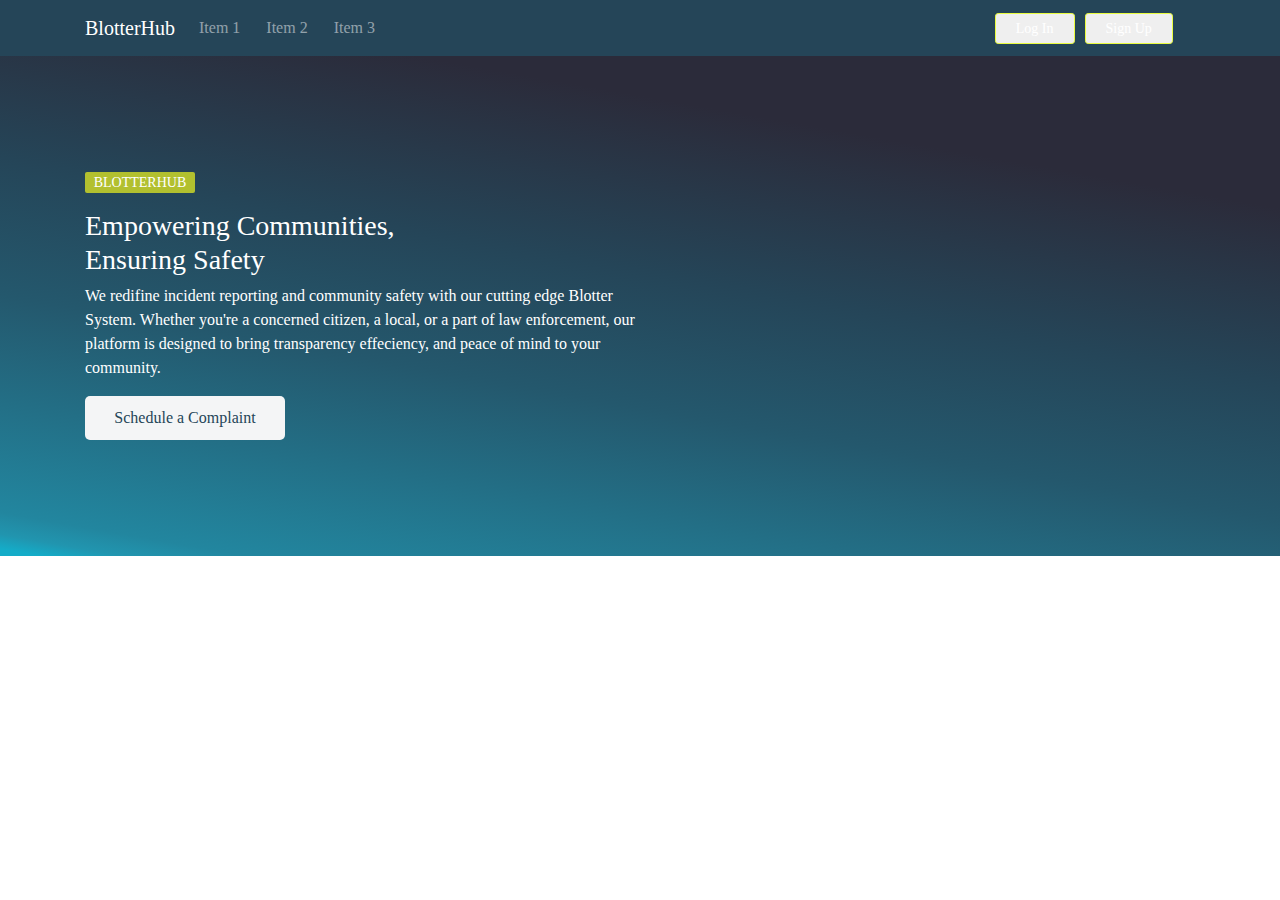
==== MP2/index.html @ ee9c24fa "Add files via upload" ====
<!DOCTYPE html>
<html lang="en">
<head>
    <meta charset="UTF-8">
    <meta name="viewport" content="width=device-width, initial-scale=1.0">
    <link rel="stylesheet" href="style.css">
    <title>BlotterHub</title>   

    <link href="https://cdn.jsdelivr.net/npm/bootstrap@5.3.2/dist/css/bootstrap.min.css" rel="stylesheet" integrity="sha384-T3c6CoIi6uLrA9TneNEoa7RxnatzjcDSCmG1MXxSR1GAsXEV/Dwwykc2MPK8M2HN" crossorigin="anonymous">
    <link rel="stylesheet" href="https://cdn.jsdelivr.net/npm/bootstrap-icons@1.11.1/font/bootstrap-icons.css">

    <!-- 4.0 -->
    <link rel="stylesheet" href="https://cdn.jsdelivr.net/npm/bootstrap@4.0.0/dist/css/bootstrap.min.css" integrity="sha384-Gn5384xqQ1aoWXA+058RXPxPg6fy4IWvTNh0E263XmFcJlSAwiGgFAW/dAiS6JXm" crossorigin="anonymous">
    <!-- 4.0 -->
</head>
<body>

    <!-- 4.0 -->
    <script src="https://code.jquery.com/jquery-3.2.1.slim.min.js" integrity="sha384-KJ3o2DKtIkvYIK3UENzmM7KCkRr/rE9/Qpg6aAZGJwFDMVNA/GpGFF93hXpG5KkN" crossorigin="anonymous"></script>
    <script src="https://cdn.jsdelivr.net/npm/popper.js@1.12.9/dist/umd/popper.min.js" integrity="sha384-ApNbgh9B+Y1QKtv3Rn7W3mgPxhU9K/ScQsAP7hUibX39j7fakFPskvXusvfa0b4Q" crossorigin="anonymous"></script>
    <script src="https://cdn.jsdelivr.net/npm/bootstrap@4.0.0/dist/js/bootstrap.min.js" integrity="sha384-JZR6Spejh4U02d8jOt6vLEHfe/JQGiRRSQQxSfFWpi1MquVdAyjUar5+76PVCmYl" crossorigin="anonymous"></script>
    <!-- /4.0 -->
    
    <!-- Navigation Bar 4.0-->
    <div class="navbar navbar-expand-md navbar-dark">
        <div class="container">
            
            <a href="" class="navbar-brand">
                <span>BlotterHub</span>
            </a>

            <button class="navbar-toggler " type="button" data-toggle="collapse" data-target="#navItems">
                <span class="navbar-toggler-icon"></span>
            </button>

            <div class="collapse navbar-collapse" id="navItems" style="justify-content: left;">
                <ul class="navbar-nav" id="navElement1">
                    <li class="navbar-item">
                        <a href="" class="nav-link">Item 1</a>
                    </li>

                    <li class="navbar-item">
                        <a href="" class="nav-link">Item 2</a>
                    </li>

                    <li class="navbar-item">
                        <a href="" class="nav-link">Item 3</a>
                    </li>
                </ul>
            </div>

            <div class="collapse navbar-collapse" id="navItems" style="justify-content: right; margin-right: 2%;">
                <ul class="navbar-nav" id="navElement2">
                    <li class="navbar-item">
                        <button class="btn btn-sm" id="login">Log In</button>
                    </li>

                    <li class="navbar-item">
                        <button class="btn btn-sm" id="signup">Sign Up</button>
                    </li>
                </ul>
            </div>

        </div>
    </div>
    <!-- /Navigation Bar -->

    <div class="container-fluid">
        <div class="container" id="Container1">

            <div class="parent" id="c1Parent1">

                <p id="miniIcon">BLOTTERHUB</p>
                <h3>Empowering Communities, <br> Ensuring Safety</h3>
                <p style="width: 100%;">We redifine incident reporting and community safety with our cutting edge Blotter System. Whether you're a concerned citizen, a local, or a part of law enforcement, our platform is designed to bring transparency effeciency, and peace of mind to your community.</p>
                <button id="schedule">Schedule a Complaint</button>

            </div>

            <div class="parent" id="c1Parent2">
                <div class="Image" style="width: 100%; height: 100%; background-image:url(/Images/GuyUsingLaptop.jpg) aliceblue; padding: 20px;"> 
                </div>
            </div>

        </div>
    </div>

</body>
</html>
---- MP2/style.css ----
@font-face {
    font-family: avenir;
    src: url(/Fonts/nunito/Nunito-Regular.ttf);
}

*{
    font-family: avenir;
    color: white;
}

.navbar{
    background-color: #254558 ;
    padding-left: 20%;
    padding-right: 10px;
}

.navbar-toggler-icon{
    color: aqua;
}

#navElement1{
    gap: 10px;
}

#navElement2{
    gap: 10px;
}#login{
    color: white;
    transition: 0.3s;
    padding-left: 20px;
    padding-right: 20px;
    border-style: solid;
    border-width: 1.5px;
    border-color: #eafc40;
}#login:hover{
    background-color: #eafc40;
    color: black;
}#signup{
    color: white;
    transition: 0.3s;
    padding-left: 20px;
    padding-right: 20px;
    border-style: solid;
    border-width: 1.5px;
    border-color: #eafc40;
}#signup:hover{
    background-color: #eafc40;
    color: black;
}

/* Container1 */

.container-fluid{
    height: 500px;
    background: rgb(43,43,58);
    background: linear-gradient(190deg, rgba(43,43,58,1) 21%, rgba(37,69,88,1) 45%, rgba(36,88,109,1) 64%, rgba(34,134,159,1) 94%, rgba(33,149,175,1) 97%, rgba(33,149,175,1) 97%, rgba(20,172,200,1) 99%);
}

#Container1{
    height: 100%;
    display: grid;
    grid-template-columns: 2fr 2fr;
    grid-template-areas: "element1 element2";
}

#c1Parent1{
    grid-area: element1;
    
    display: flex;
    flex-direction: column;
    justify-content: center;

}#miniIcon{
    background-color: #b2c02f;
    width: 110px; color: #ffffff;
    text-align: center;
    border-radius: 2px;
    font-size: 14px;
}#schedule{
    width: 200px;
    padding: 10px;

    border-radius: 5px;
    border-style: none;
    background-color: #f4f5f6;
    color: #254558;

    transition: 0.3s;
}#schedule:hover{
    transform: scale(1.1);
}

#c1Parent2{
    grid-area: element2;

    display: flex;
    flex-direction: column;
    justify-content: center;
    align-items: center;

    padding: 50px;
    padding-right: 10px;
}.Image{
    border-radius: 10px;
    width: 100%; height: 100%; 
    
    background-image:url(/Images/GuyUsingLaptop.jpg);
    background-position: center;
    background-size: cover;
}
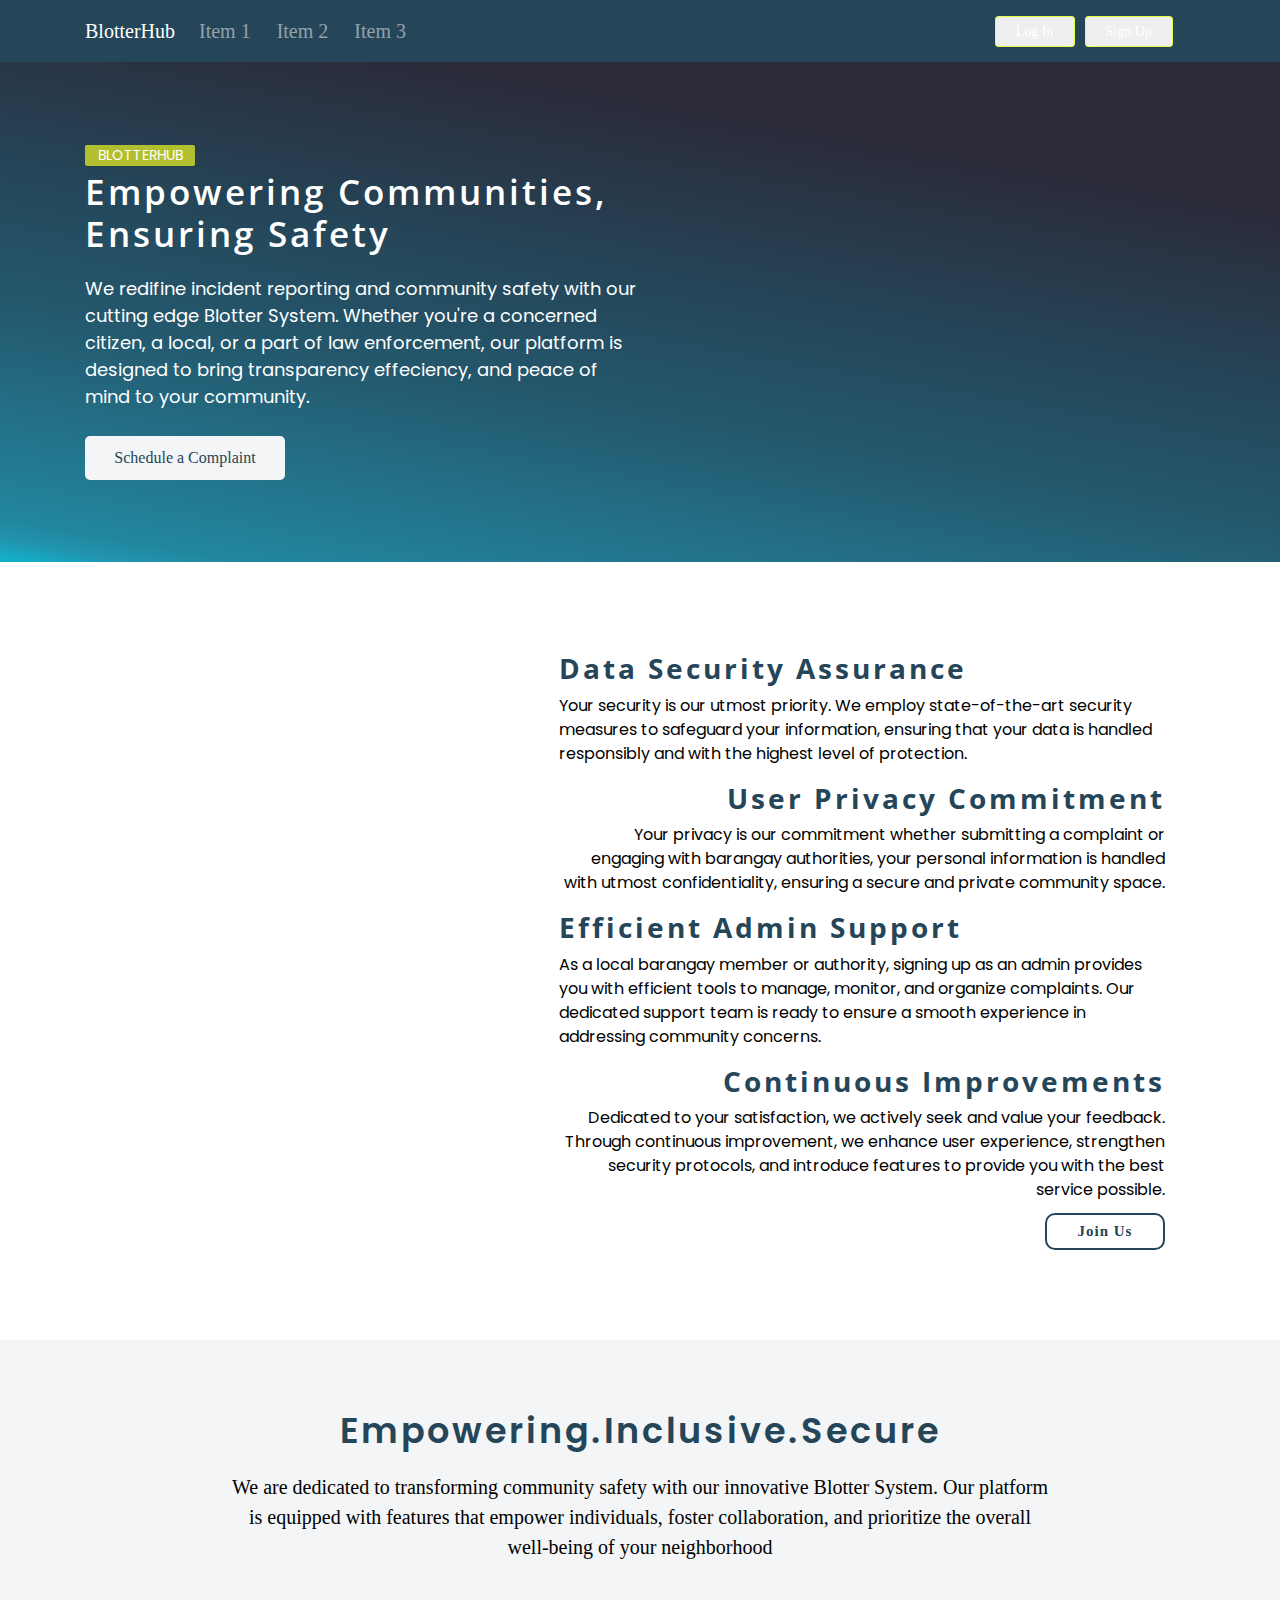
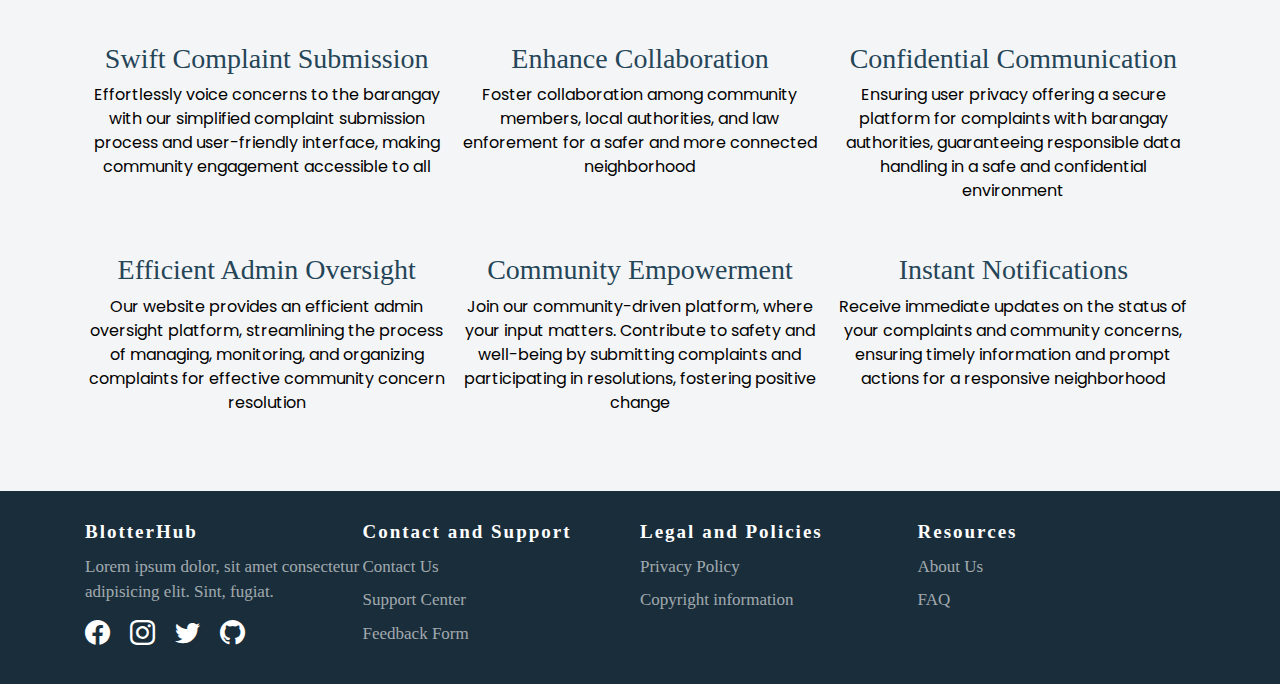
==== commit b017047e: "Add files via upload" ====
--- a/MP2/index.html
+++ b/MP2/index.html
@@ -4,14 +4,23 @@
     <meta charset="UTF-8">
     <meta name="viewport" content="width=device-width, initial-scale=1.0">
     <link rel="stylesheet" href="style.css">
+    <link rel="stylesheet" href="navBar.css">
     <title>BlotterHub</title>   
 
     <link href="https://cdn.jsdelivr.net/npm/bootstrap@5.3.2/dist/css/bootstrap.min.css" rel="stylesheet" integrity="sha384-T3c6CoIi6uLrA9TneNEoa7RxnatzjcDSCmG1MXxSR1GAsXEV/Dwwykc2MPK8M2HN" crossorigin="anonymous">
     <link rel="stylesheet" href="https://cdn.jsdelivr.net/npm/bootstrap-icons@1.11.1/font/bootstrap-icons.css">
+    <link rel="preconnect" href="https://fonts.googleapis.com">
+    <link rel="preconnect" href="https://fonts.gstatic.com" crossorigin>
+    <link href="https://fonts.googleapis.com/css2?family=Open+Sans&family=Overpass+Mono:wght@700&display=swap" rel="stylesheet">
+    <link rel="stylesheet" href="https://cdn.jsdelivr.net/npm/bootstrap-icons@1.11.2/font/bootstrap-icons.min.css">
 
     <!-- 4.0 -->
     <link rel="stylesheet" href="https://cdn.jsdelivr.net/npm/bootstrap@4.0.0/dist/css/bootstrap.min.css" integrity="sha384-Gn5384xqQ1aoWXA+058RXPxPg6fy4IWvTNh0E263XmFcJlSAwiGgFAW/dAiS6JXm" crossorigin="anonymous">
     <!-- 4.0 -->
+
+    <link rel="preconnect" href="https://fonts.googleapis.com">
+    <link rel="preconnect" href="https://fonts.gstatic.com" crossorigin>
+    <link href="https://fonts.googleapis.com/css2?family=Open+Sans&family=Overpass+Mono:wght@700&family=Poppins:wght@200;300&display=swap" rel="stylesheet">
 </head>
 <body>
 
@@ -52,11 +61,11 @@
             <div class="collapse navbar-collapse" id="navItems" style="justify-content: right; margin-right: 2%;">
                 <ul class="navbar-nav" id="navElement2">
                     <li class="navbar-item">
-                        <button class="btn btn-sm" id="login">Log In</button>
-                    </li>
-
-                    <li class="navbar-item">
-                        <button class="btn btn-sm" id="signup">Sign Up</button>
+                        <button class="btn btn-sm" id="login" onclick="loginPage()">Log In</button>
+                    </li>
+
+                    <li class="navbar-item">
+                        <button class="btn btn-sm" id="signup" onclick="signupPage()">Sign Up</button>
                     </li>
                 </ul>
             </div>
@@ -65,14 +74,16 @@
     </div>
     <!-- /Navigation Bar -->
 
-    <div class="container-fluid">
+
+    <!-- Container1 -->
+    <div class="container-fluid" id="c1Background">
         <div class="container" id="Container1">
 
             <div class="parent" id="c1Parent1">
 
                 <p id="miniIcon">BLOTTERHUB</p>
                 <h3>Empowering Communities, <br> Ensuring Safety</h3>
-                <p style="width: 100%;">We redifine incident reporting and community safety with our cutting edge Blotter System. Whether you're a concerned citizen, a local, or a part of law enforcement, our platform is designed to bring transparency effeciency, and peace of mind to your community.</p>
+                <p style="width: 100%; font-size: 18px;">We redifine incident reporting and community safety with our cutting edge Blotter System. Whether you're a concerned citizen, a local, or a part of law enforcement, our platform is designed to bring transparency effeciency, and peace of mind to your community.</p>
                 <button id="schedule">Schedule a Complaint</button>
 
             </div>
@@ -84,6 +95,167 @@
 
         </div>
     </div>
+    <!-- /Container1 -->
+
+    <!-- Container2 -->
+    <div class="container-fluid" id="c2Background">
+
+        <div class="container" id="Container2">
+
+            <div class="parent" id="c2Parent1">
+                <div class="c2Child" id="c2Image">
+                </div>
+            </div>
+
+            <div class="parent" id="c2Parent2">
+                <div class="child" id="c2Child">
+                    <div>
+                        <h3>Data Security Assurance</h3>
+                        <p>Your security is our utmost priority. We employ state-of-the-art security measures to safeguard your information, ensuring that your data is handled responsibly and with the highest level of protection.</p>                        
+                    </div>
+
+                    <div style="text-align: right;">
+                        <h3>User Privacy Commitment</h3>
+                        <p>Your privacy is our commitment whether submitting a complaint or engaging with barangay authorities, your personal information is handled with utmost confidentiality, ensuring a secure and private community space.</p>
+                    </div>
+
+                    <div>
+                        <h3>Efficient Admin Support</h3>
+                        <p>As a local barangay member or authority, signing up as an admin provides you with efficient tools to manage, monitor, and organize complaints. Our dedicated support team is ready to ensure a smooth experience in addressing community concerns.</p>
+                    </div>
+
+                    <div style="text-align: right;">
+                        <h3>Continuous Improvements</h3>
+                        <p>Dedicated to your satisfaction, we actively seek and value your feedback. Through continuous improvement, we enhance user experience, strengthen security protocols, and introduce features to provide you with the best service possible.</p>
+                        <button id="joinUs">Join Us</button>
+                    </div>
+
+                </div>
+            </div>
+
+        </div>
+
+    </div>
+    <!-- /Container2 -->
+
+    <!-- Container3 -->
+    <div class="container-fluid" id="c3Background">
+        <div class="container" style="text-align: center; margin-top: 30px; margin-bottom: 30px;">
+
+            <div id="c3Container1">
+                <h1>Empowering.Inclusive.Secure</h1>
+                <p style="width: 80%; font-size: 20px;">We are dedicated to transforming community safety with our innovative Blotter System. Our platform is equipped with features that empower individuals, foster collaboration, and prioritize the overall well-being of your neighborhood</p>
+            </div>
+
+            <div id="c3Container2">
+
+                <div class="parent" id="c3Parent1">
+                    <div class="child">
+                        <img src="/Icons/efficiency.png" alt="" id="icon">
+                        <h3>Swift Complaint Submission</h3>
+                        <p>Effortlessly voice concerns to the barangay with our simplified complaint submission process and user-friendly interface, making community engagement accessible to all</p>
+                    </div>
+                </div>
+
+                <div class="parent" id="c3Parent2">
+                    <div class="child">
+                        <img src="/Icons/community1.png" alt="" id="icon">
+                        <h3>Enhance Collaboration</h3>
+                        <p>Foster collaboration among community members, local authorities, and law enforement for a safer and more connected neighborhood</p>
+                    </div>
+                </div>
+
+                <div class="parent" id="c3Parent3">
+                    <div class="child">
+                        <img src="/Icons/secure.png" alt="" id="icon">
+                        <h3>Confidential Communication</h3>
+                        <p>Ensuring user privacy offering a secure platform for complaints with barangay authorities, guaranteeing responsible data handling in a safe and confidential environment</p>
+                    </div>
+                </div>
+
+                <div class="parent" id="c3Parent4">
+                    <div class="child">
+                        <img src="/Icons/authority.png" alt="" id="icon">
+                        <h3>Efficient Admin Oversight
+                        </h3>
+                        <p>Our website provides an efficient admin oversight platform, streamlining the process of managing, monitoring, and organizing complaints for effective community concern resolution</p>
+                    </div>
+                </div>
+
+                <div class="parent" id="c3Parent5">
+                    <div class="child">
+                        <img src="/Icons/community2.png" alt="" id="icon">
+                        <h3>Community Empowerment</h3>
+                        <p>Join our community-driven platform, where your input matters. Contribute to safety and well-being by submitting complaints and participating in resolutions, fostering positive change</p>
+                    </div>
+                </div>
+
+                <div class="parent" id="c3Parent6">
+                    <div class="child">
+                        <img src="/Icons/speed.png" alt="" id="icon">
+                        <h3>Instant Notifications</h3>
+                        <p>Receive immediate updates on the status of your complaints and community concerns, ensuring timely information and prompt actions for a responsive neighborhood</p>
+                    </div>
+                </div>
+
+
+            </div>
+
+        </div>
+    </div>
+    <!-- /Container3 -->
+
+    <footer>
+        <div class="container" id="footerContainer" style="height: auto; padding-top: 30px; padding-bottom: 30px;">
+
+            <div class="fParent" id="fParent1">
+                <h4>BlotterHub</h4>
+                <p style="margin-bottom: 10px;">Lorem ipsum dolor, sit amet consectetur adipisicing elit. Sint, fugiat.</p>
+
+                <div class="Icons" style="display: flex; flex-direction: row;">
+                    <a href="#"><i class="bi bi-facebook"></i></a>
+                    <a href="#"><i class="bi bi-instagram"></i></a>
+                    <a href="#"><i class="bi bi-twitter"></i></a>
+                    <a href="#"><i class="bi bi-github"></i></a>
+                    
+                </div>
+                
+            </div>
+
+            <div class="fParent" id="fParent2">
+                <h4>Contact and Support</h4>
+                <p><a href="">Contact Us</a></p>
+                <p><a href="">Support Center</a></p>
+                <p><a href="">Feedback Form</a></p>
+            </div>
+
+            <div class="fParent" id="fParent3">
+                <h4>Legal and Policies</h4>
+                <p><a href="">Privacy Policy</a></p>
+                <p><a href="">Copyright information</a></p>
+            </div>
+
+            <div class="fParent" id="fParent4">
+                <h4>Resources</h4>
+                <p><a href="">About Us</a></p>
+                <p><a href="">FAQ</a></p>
+            </div>
+
+        </div>
+    </footer>
+
+    <script>
+
+        function loginPage(){
+            window.location.href = 'login.html';
+        }
+
+        function signupPage(){
+            window.location.href = 'signUp.html';
+        }
+
+
+    </script>
 
 </body>
 </html>--- a/MP2/style.css
+++ b/MP2/style.css
@@ -8,49 +8,9 @@
     color: white;
 }
 
-.navbar{
-    background-color: #254558 ;
-    padding-left: 20%;
-    padding-right: 10px;
-}
-
-.navbar-toggler-icon{
-    color: aqua;
-}
-
-#navElement1{
-    gap: 10px;
-}
-
-#navElement2{
-    gap: 10px;
-}#login{
-    color: white;
-    transition: 0.3s;
-    padding-left: 20px;
-    padding-right: 20px;
-    border-style: solid;
-    border-width: 1.5px;
-    border-color: #eafc40;
-}#login:hover{
-    background-color: #eafc40;
-    color: black;
-}#signup{
-    color: white;
-    transition: 0.3s;
-    padding-left: 20px;
-    padding-right: 20px;
-    border-style: solid;
-    border-width: 1.5px;
-    border-color: #eafc40;
-}#signup:hover{
-    background-color: #eafc40;
-    color: black;
-}
-
 /* Container1 */
 
-.container-fluid{
+#c1Background{
     height: 500px;
     background: rgb(43,43,58);
     background: linear-gradient(190deg, rgba(43,43,58,1) 21%, rgba(37,69,88,1) 45%, rgba(36,88,109,1) 64%, rgba(34,134,159,1) 94%, rgba(33,149,175,1) 97%, rgba(33,149,175,1) 97%, rgba(20,172,200,1) 99%);
@@ -61,8 +21,17 @@
     display: grid;
     grid-template-columns: 2fr 2fr;
     grid-template-areas: "element1 element2";
-}
-
+}#Container1 h3{
+    font-family: 'Open Sans';
+    font-weight: 600;
+    letter-spacing: 3px;
+    font-size: 35px;
+    margin-bottom: 20px;
+}#Container1 p{
+    font-family: Poppins;
+}
+
+/* ------------------- */
 #c1Parent1{
     grid-area: element1;
     
@@ -76,6 +45,7 @@
     text-align: center;
     border-radius: 2px;
     font-size: 14px;
+    margin-bottom: 5px;
 }#schedule{
     width: 200px;
     padding: 10px;
@@ -86,10 +56,13 @@
     color: #254558;
 
     transition: 0.3s;
+    margin-top: 10px;
 }#schedule:hover{
     transform: scale(1.1);
 }
-
+/* ------------------- */
+
+/* ------------------- */
 #c1Parent2{
     grid-area: element2;
 
@@ -108,6 +81,186 @@
     background-position: center;
     background-size: cover;
 }
-
-
-
+/* ------------------- */
+/* /Container1 */
+
+/* Container2 */
+
+#c2Background{
+    height: auto;
+}
+
+#Container2{
+    display: grid;
+    grid-template-columns: 2fr 3fr;
+    grid-template-areas: "content1 content2";
+
+    height: 100%;
+
+    margin-top: 60px ;
+    margin-bottom: 60px;
+}
+
+#c2Parent1{
+    padding: 20px;
+}#c2Image{
+    background-image: url(/Images/GuyUsingLaptop1.jpg);
+    background-position: center;
+    background-size: cover;
+
+    height: 100%;
+    width: 100%;
+    border-radius: 20px;
+}
+
+#c2Parent2{
+    padding: 30px;
+}#c2Child p{
+    color: black;
+    font-family: Poppins;
+    font-size: 16px;
+    font-weight: 400;
+}#c2Child h3{
+    color: #254558;
+    font-weight: bold;
+    font-family: 'Open Sans';
+    letter-spacing: 3px;
+}#joinUs{
+    color: #254558;
+    background-color: transparent;
+
+    border-color: #254558;
+    border-style: solid;
+    border-width: 2px;
+    border-radius: 10px;
+
+    width: 120px;
+    padding: 5px;
+
+    font-size: 15px;
+    font-weight: bold;
+    letter-spacing: 1px;
+    margin-top: -5px;
+
+    transition: 0.3s;
+}#joinUs:hover{
+    background-color: #254558;
+    color: white;
+}
+
+/* /Container2 */
+
+
+/* Container3 */
+#c3Background{
+    height: auto;
+    padding: 30px;
+    background-color: #f4f5f6;
+}#c3Background p{
+    color: black;
+}#c3Background h3{
+    color: black;
+}#c3Background h1{
+    color: black;
+}
+
+#c3Container1{
+    display: flex;
+    flex-direction: column;
+    align-items: center;
+    margin: 40px;
+}#c3Container1 h1{
+    color: #254558;
+    font-family: 'Open Sans';
+    font-weight: 600;
+    letter-spacing: 3px;
+    font-size: 35px;
+    margin-bottom: 20px; 
+}#c3Container1 h1{
+    font-family: Poppins;
+}
+
+#c3Container2{
+    display: grid;
+    grid-template-columns: 2fr 2fr 2fr;
+    grid-template-areas:
+    "img1 img2 img3"
+    "img4 img5 img6";
+    gap: 10px;
+}#c3Container2 h3{
+    color: #254558;
+    font-weight:500;
+}#c3Container2 p{
+    font-family: Poppins;
+}#c3Parent1{
+    grid-area: img1;
+}#c3Parent2{
+    grid-area: img2;
+}#c3Parent3{
+    grid-area: img3;
+}#c3Parent4{
+    grid-area: img4;
+}#c3Parent5{
+    grid-area: img5;
+}#c3Parent6{
+    grid-area: img6;
+}
+
+#icon{
+    width: 90px;
+    margin-bottom: 20px;
+}
+
+/* /Container3 */
+
+/* Footer */
+Footer{
+    background-color: #192d3a;
+}
+#footerContainer{
+    display: grid;
+    grid-template-columns: 1fr 1fr 1fr 1fr;
+    grid-template-areas:
+    "item1 item2 item3 item4";
+}
+#footerContainer h4{
+    letter-spacing: 2px;
+    margin-bottom: 10px;
+    font-size: 19px;
+    font-weight: 600;
+}#footerContainer a{
+    text-decoration: none;
+    color: rgba(255, 255, 255, 0.603);
+    transition: 0.4s;
+}#footerContainer a:hover{
+    padding-left: 10px;
+    color: rgb(255, 255, 255);
+}
+i{
+    color: white;
+    font-size: 25px;
+    letter-spacing: 20px;
+}
+
+
+.fParent p{
+
+    margin-bottom: 8px;
+    color: rgba(255, 255, 255, 0.603);
+    font-size: 17px;
+}
+
+#fParent1{
+    grid-area: item1;
+}
+#fParent2{
+    grid-area: item2;
+}
+#fParent3{
+    grid-area: item3;
+}
+#fParent4{
+    grid-area: item4;
+}
+
+/* /Footer */
--- a/MP2/navBar.css
+++ b/MP2/navBar.css
@@ -0,0 +1,45 @@
+@font-face {
+    font-family: avenir;
+    src: url(/Fonts/nunito/Nunito-Regular.ttf);
+}
+
+.navbar{
+    background-color: #254558 ;
+    padding-left: 20%;
+    padding-right: 10px;
+}
+
+.navbar-toggler-icon{
+    color: aqua;
+}
+
+#navElement1{
+    gap: 10px;
+    font-size: 20px;
+}
+
+#navElement2{
+    gap: 10px;
+}#login{
+    color: white;
+    transition: 0.3s;
+    padding-left: 20px;
+    padding-right: 20px;
+    border-style: solid;
+    border-width: 1.5px;
+    border-color: #eafc40;
+}#login:hover{
+    background-color: #eafc40;
+    color: black;
+}#signup{
+    color: white;
+    transition: 0.3s;
+    padding-left: 20px;
+    padding-right: 20px;
+    border-style: solid;
+    border-width: 1.5px;
+    border-color: #eafc40;
+}#signup:hover{
+    background-color: #eafc40;
+    color: black;
+}